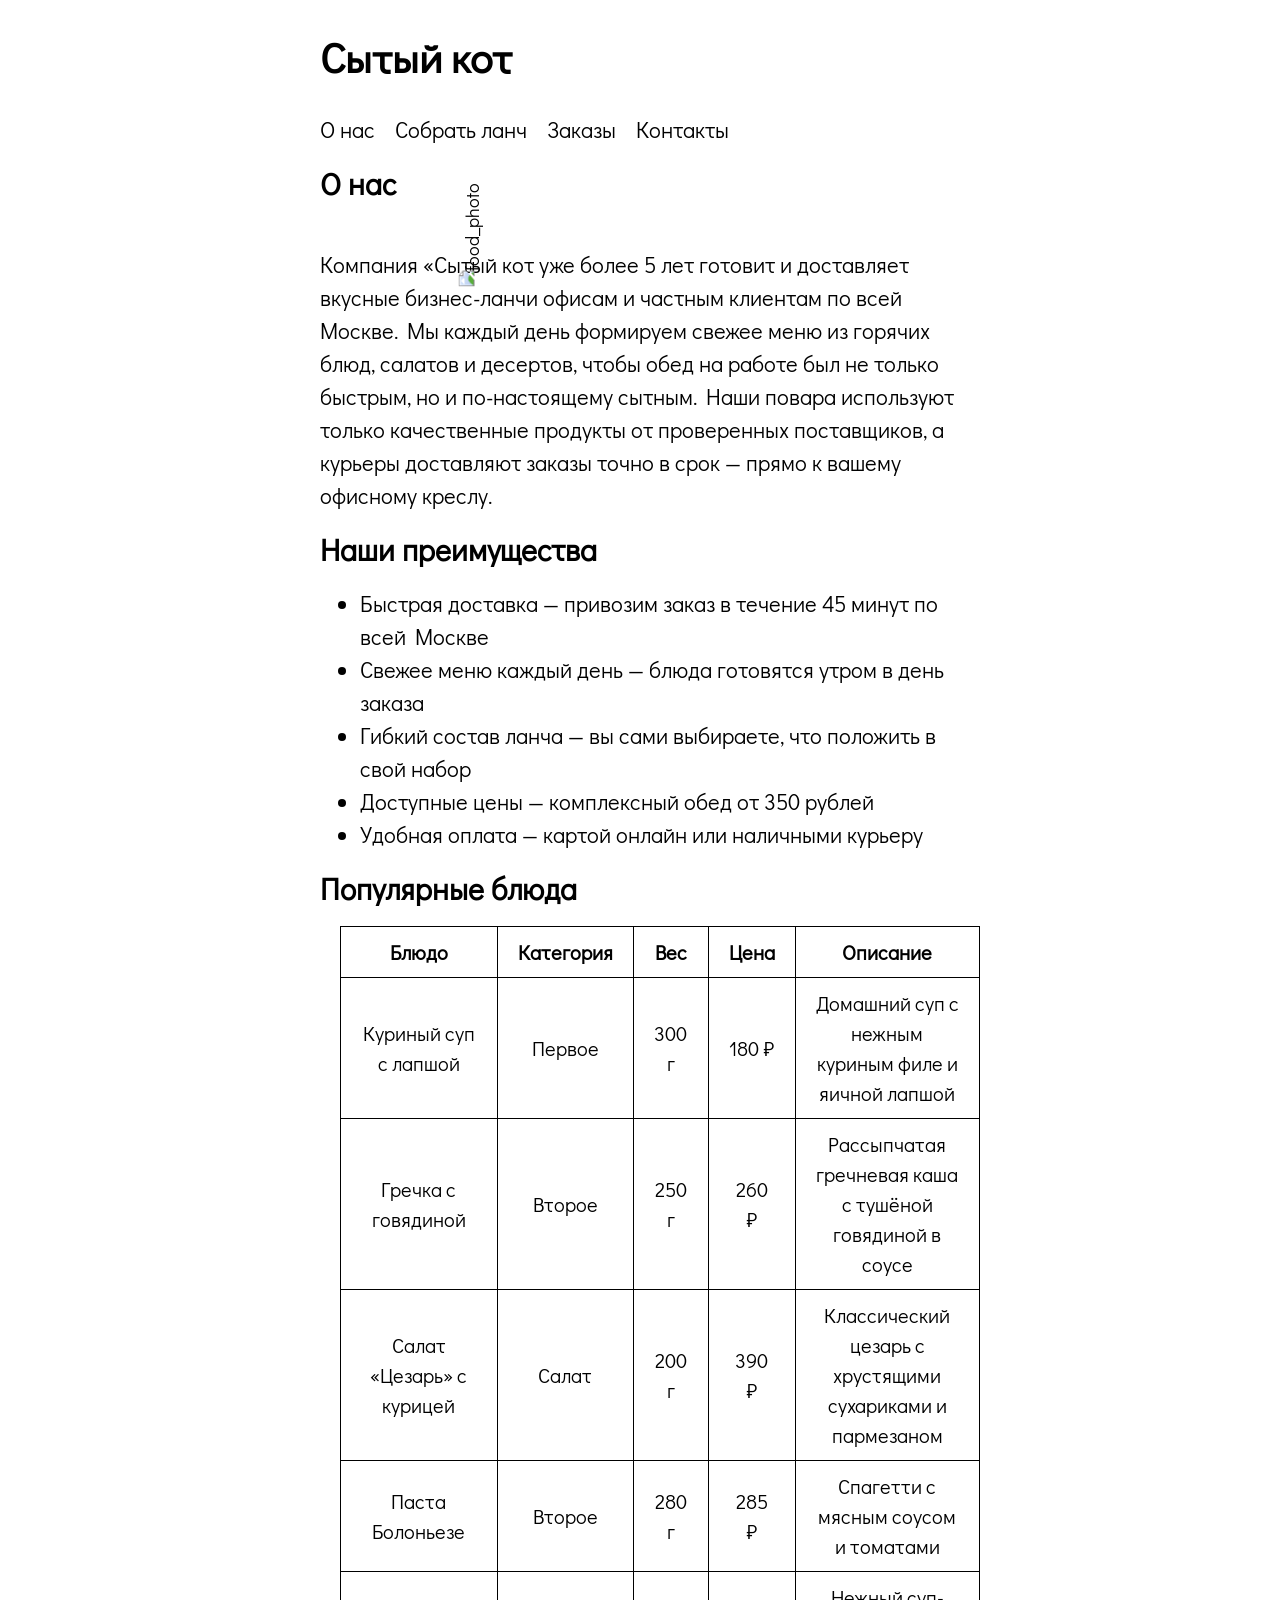
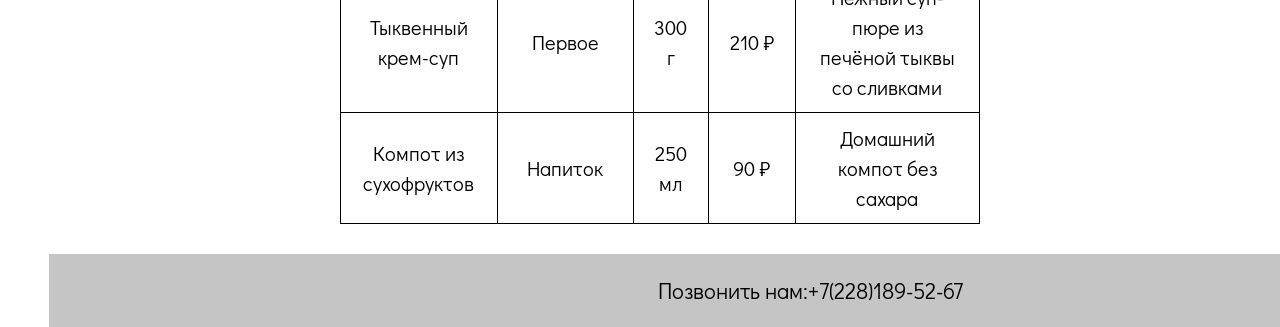
==== index.html @ 154b6232 "first commit" ====
<!DOCTYPE html>
<html lang="en">
<head>
    <meta charset="UTF-8">
    <meta name="viewport" content="width=device-width, initial-scale=1.0">
    <title>Сытый кот</title>
    <link rel="stylesheet" href="css/main.css">
    <link rel="preconnect" href="https://fonts.googleapis.com">
    <link rel="preconnect" href="https://fonts.gstatic.com" crossorigin>
    <link href="https://fonts.googleapis.com/css2?family=Baloo+Thambi+2:wght@553&family=Climate+Crisis:YEAR@1979&family=Comfortaa:wght@700&family=Didact+Gothic&family=Rubik+Broken+Fax&display=swap" rel="stylesheet">

  <body>
    <header>
        <h1>Сытый кот</h1>
        <nav>
            <a href="#">О нас</a>
            <a href="#">Собрать ланч</a>
            <a href="#">Заказы</a>
            <a href="#id_footer">Контакты</a>
        </nav>
    </header>
    <main>
        <section>
            <h2>О нас</h2>
            <img src="https://i.pinimg.com/736x/b3/45/db/b345db82188cf2bfb631dcce3f1db8b0.jpg" alt="food_photo">
            <p>Компания «Сытый кот уже более 5 лет готовит и доставляет вкусные бизнес-ланчи офисам и частным клиентам 
                по всей Москве. Мы каждый день формируем свежее меню из горячих блюд, салатов и десертов, чтобы обед 
                на работе был не только быстрым, но и по-настоящему сытным. Наши повара используют только качественные 
                продукты от проверенных поставщиков, а курьеры доставляют заказы точно в срок — прямо к вашему офисному креслу.</p>
        </section>
        <section>
            <h2>Наши преимущества</h2>
            <ul>
                <li>Быстрая доставка — привозим заказ в течение 45 минут по всей Москве</li>
                <li>Свежее меню каждый день — блюда готовятся утром в день заказа</li>
                <li>Гибкий состав ланча — вы сами выбираете, что положить в свой набор</li>
                <li>Доступные цены — комплексный обед от 350 рублей</li>
                <li>Удобная оплата — картой онлайн или наличными курьеру</li>
            </ul>
        </section>
        <section>
            <h2>Популярные блюда</h2>
            <table>
                <tr>
                    <th>Блюдо</th>
                    <th>Категория</th>
                    <th>Вес</th>
                    <th>Цена</th>
                    <th>Описание</th>
                </tr>

                <tr>
                    <td>Куриный суп с лапшой</td>
                    <td>Первое</td>
                    <td>300 г</td>
                    <td>180 ₽</td>
                    <td>Домашний суп с нежным куриным филе и яичной лапшой</td>
                </tr>

                <tr>
                    <td>Гречка с говядиной</td>
                    <td>Второе</td>
                    <td>250 г</td>
                    <td>260 ₽</td>
                    <td>Рассыпчатая гречневая каша с тушёной говядиной в соусе</td>
                </tr>

                <tr>
                    <td>Салат «Цезарь» с курицей</td>
                    <td>Салат</td>
                    <td>200 г</td>
                    <td>390 ₽</td>
                    <td>Классический цезарь с хрустящими сухариками и пармезаном</td>
                </tr>

                <tr>
                    <td>Паста Болоньезе</td>
                    <td>Второе</td>
                    <td>280 г</td>
                    <td>285 ₽</td>
                    <td>Спагетти с мясным соусом и томатами</td>
                </tr>

                <tr>
                    <td>Тыквенный крем-суп</td>
                    <td>Первое</td>
                    <td>300 г</td>
                    <td>210 ₽</td>
                    <td>Нежный суп-пюре из печёной тыквы со сливками</td>
                </tr>

                <tr>
                    <td>Компот из сухофруктов</td>
                    <td>Напиток</td>
                    <td>250 мл</td>
                    <td>90 ₽</td>
                    <td>Домашний компот без сахара</td>
                </tr>
            </table>
        </section>
    </main>
    <footer id="id_footer">
        <p class="footer_text">Позвонить нам:<a href="tel:+72281895267" class="footer_link">+7(228)189-52-67</a></p>
    </footer>
</body>
</html>
---- css/main.css ----
*{
    box-sizing: border-box;
    margin: 0;
    padding: 0;
    font-family: "Didact Gothic";
}

html{
    scroll-behavior: smooth;
}

body{
    margin: 0 300px 0 25%;
    font-size: 18px;
    font-weight: 400;
    color: black;
    line-height: 1.5;
    background-color: #ffffff;
}

h1{
    font-size: 42px;
    font-weight: 700;
    color: black;
    margin: 25px 0;
}

h2{
    font-size: 30px;
    font-weight: 600;
    color: black;
    margin: 15px 0;
}

nav{
    display: flex;
    gap: 20px;
}

nav a{
    text-decoration: none;
    font-size: 22px;
    font-weight: 400;
    color: rgb(0, 0, 0);
}

a:hover{
    color: rgb(230, 93, 218);
}

main{

}

p{
    font-size: 22px;
    font-weight: 400;
    color: black;
}

li{
    font-size: 22px;
    font-weight: 400;
    color: black;
    margin-left: 40px;
}

table{
    margin-left: 20px;
    border-collapse: collapse;
}

table td, table th{
    border: 1px solid black;
    padding: 10px 20px;
    text-align: center;
    font-size: 20px;
    color: black;
}

footer{
    margin-top: 35px;
    background-color: rgb(197, 197, 197);
    margin: 30px -300px 0 -41%;
}

.footer_text{
    padding: 20px;
    padding-left: 609px;
}

.footer_link{
    text-decoration: none;
    color: black;
}

main img{
    transform: rotate(-90deg);
    margin: -90px 0 -80px 100px;
}
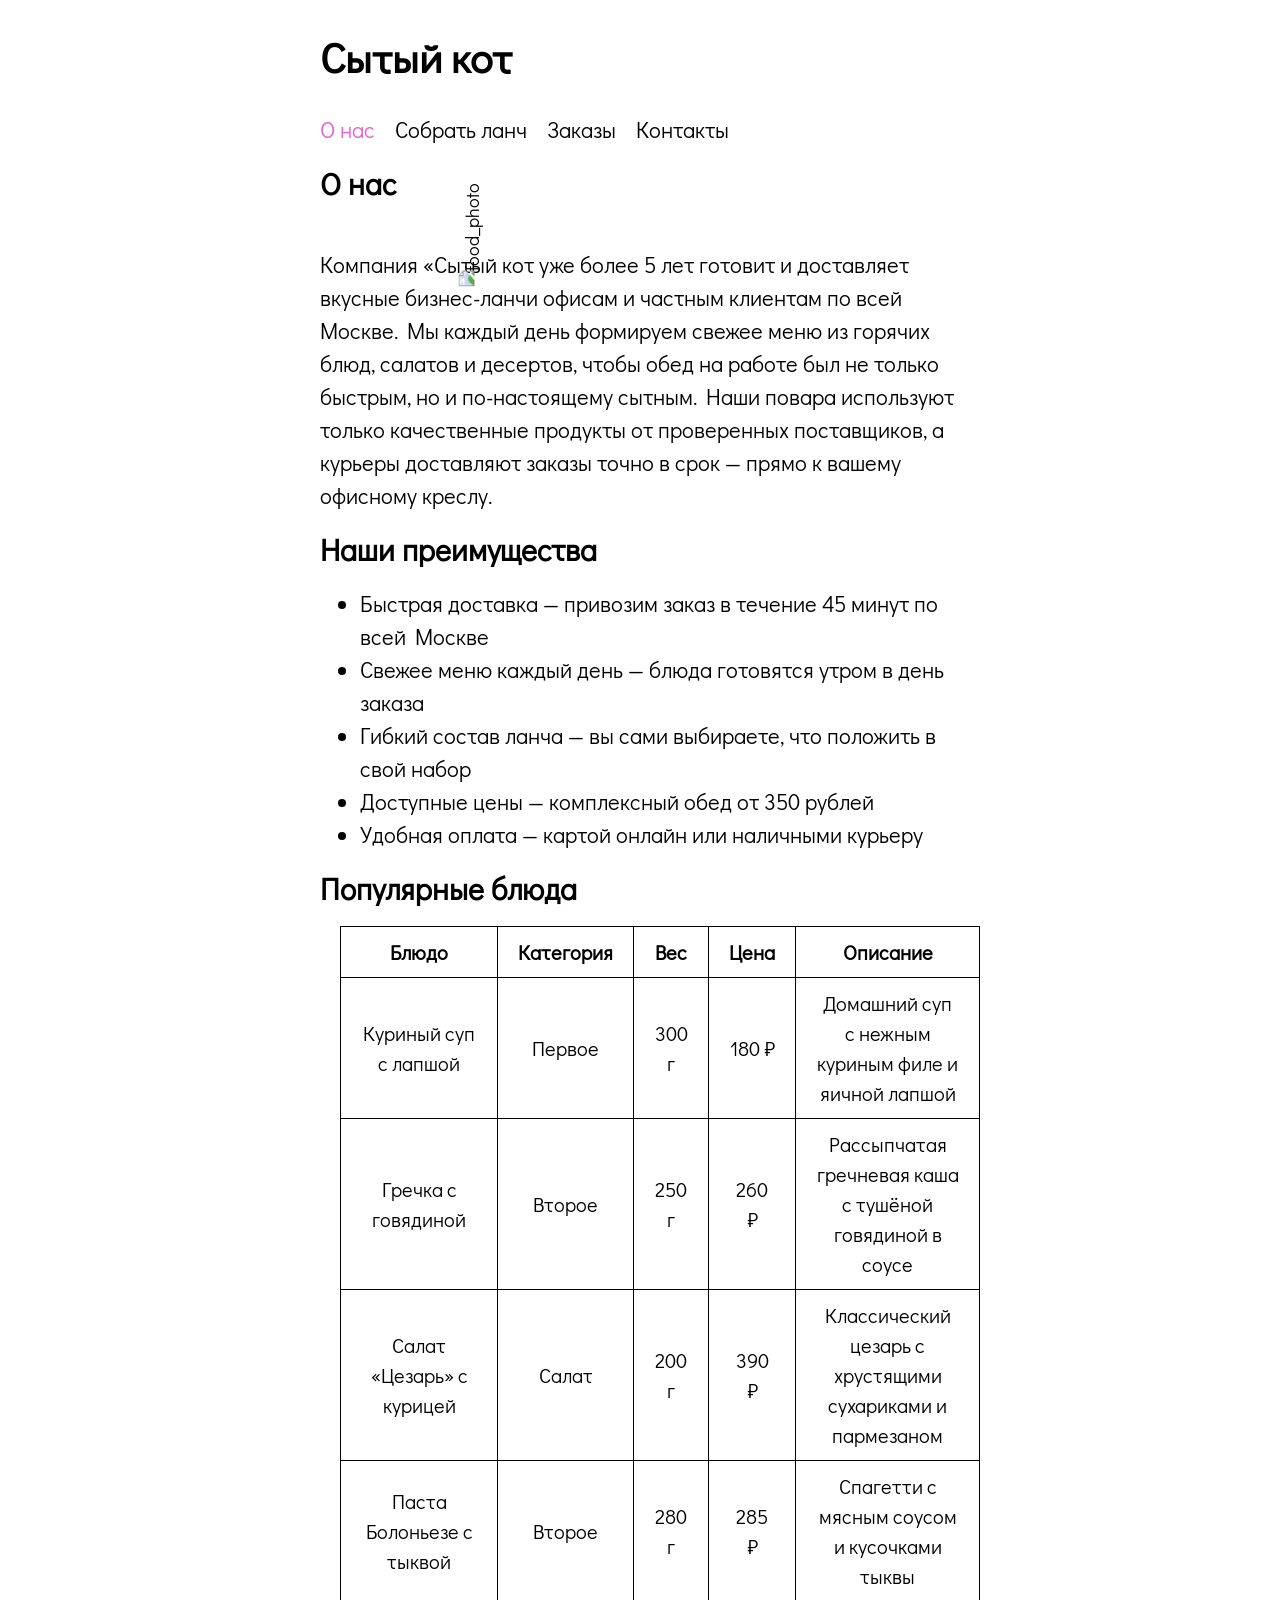
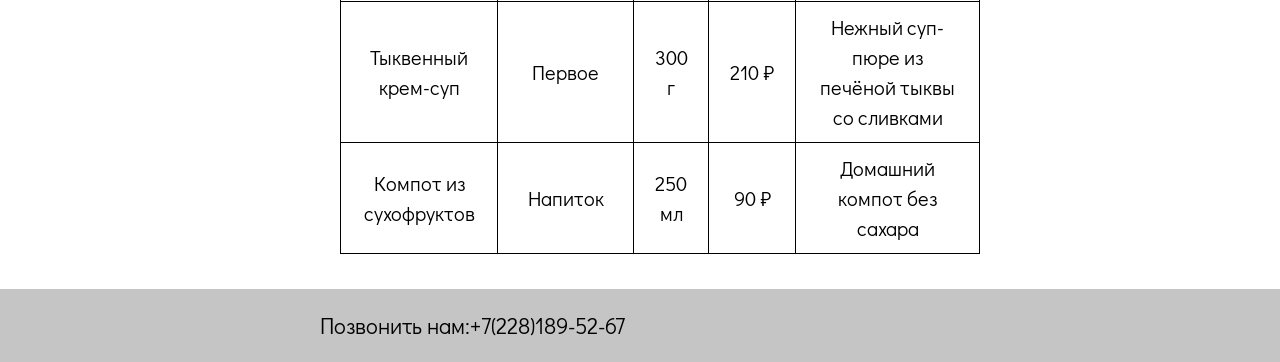
==== commit 0f3c8a32: "update" ====
--- a/index.html
+++ b/index.html
@@ -8,21 +8,22 @@
     <link rel="preconnect" href="https://fonts.googleapis.com">
     <link rel="preconnect" href="https://fonts.gstatic.com" crossorigin>
     <link href="https://fonts.googleapis.com/css2?family=Baloo+Thambi+2:wght@553&family=Climate+Crisis:YEAR@1979&family=Comfortaa:wght@700&family=Didact+Gothic&family=Rubik+Broken+Fax&display=swap" rel="stylesheet">
+</head>
 
   <body>
-    <header>
+    <header class="container">
         <h1>Сытый кот</h1>
         <nav>
-            <a href="#">О нас</a>
-            <a href="#">Собрать ланч</a>
+            <a href="index.html" id="active">О нас</a>
+            <a href="buy_lunch.html">Собрать ланч</a>
             <a href="#">Заказы</a>
             <a href="#id_footer">Контакты</a>
         </nav>
     </header>
-    <main>
+    <main class="container">
         <section>
             <h2>О нас</h2>
-            <img src="https://i.pinimg.com/736x/b3/45/db/b345db82188cf2bfb631dcce3f1db8b0.jpg" alt="food_photo">
+            <img src="https://i.pinimg.com/736x/b3/45/db/b345db82188cf2bfb631dcce3f1db8b0.jpg" alt="food_photo" class="main_image">
             <p>Компания «Сытый кот уже более 5 лет готовит и доставляет вкусные бизнес-ланчи офисам и частным клиентам 
                 по всей Москве. Мы каждый день формируем свежее меню из горячих блюд, салатов и десертов, чтобы обед 
                 на работе был не только быстрым, но и по-настоящему сытным. Наши повара используют только качественные 
@@ -74,11 +75,11 @@
                 </tr>
 
                 <tr>
-                    <td>Паста Болоньезе</td>
+                    <td>Паста Болоньезе с тыквой</td>
                     <td>Второе</td>
                     <td>280 г</td>
                     <td>285 ₽</td>
-                    <td>Спагетти с мясным соусом и томатами</td>
+                    <td>Спагетти с мясным соусом и кусочками тыквы</td>
                 </tr>
 
                 <tr>
--- a/css/main.css
+++ b/css/main.css
@@ -10,12 +10,15 @@
 }
 
 body{
-    margin: 0 300px 0 25%;
     font-size: 18px;
     font-weight: 400;
     color: black;
     line-height: 1.5;
     background-color: #ffffff;
+}
+
+.container{
+    margin: 0 300px 0 25%;
 }
 
 h1{
@@ -42,6 +45,10 @@
     font-size: 22px;
     font-weight: 400;
     color: rgb(0, 0, 0);
+}
+
+nav a#active{
+    color: rgb(230, 93, 218);
 }
 
 a:hover{
@@ -81,12 +88,12 @@
 footer{
     margin-top: 35px;
     background-color: rgb(197, 197, 197);
-    margin: 30px -300px 0 -41%;
+    width: 100%;
 }
 
 .footer_text{
     padding: 20px;
-    padding-left: 609px;
+    padding-left: 25%;
 }
 
 .footer_link{
@@ -94,7 +101,39 @@
     color: black;
 }
 
-main img{
+.main_image{
     transform: rotate(-90deg);
     margin: -90px 0 -80px 100px;
+}
+
+@media (max-width: 800px){
+    .main_image{
+        width: 500px;
+        max-width: 100%;
+    }
+    nav{
+        justify-content: space-between;
+    }
+}
+
+@media (max-width: 600px){
+    h1{
+        text-align: center;
+    }
+    nav{
+        flex-direction: column;
+        align-items: center;
+    }
+    nav a{
+        font-size: 18px;
+    }
+    table th, table td{
+        font-size: 18px;
+    }
+}
+
+@media (max-width: 600px){
+    table th, table td{
+        font-size: 16px;
+    }
 }
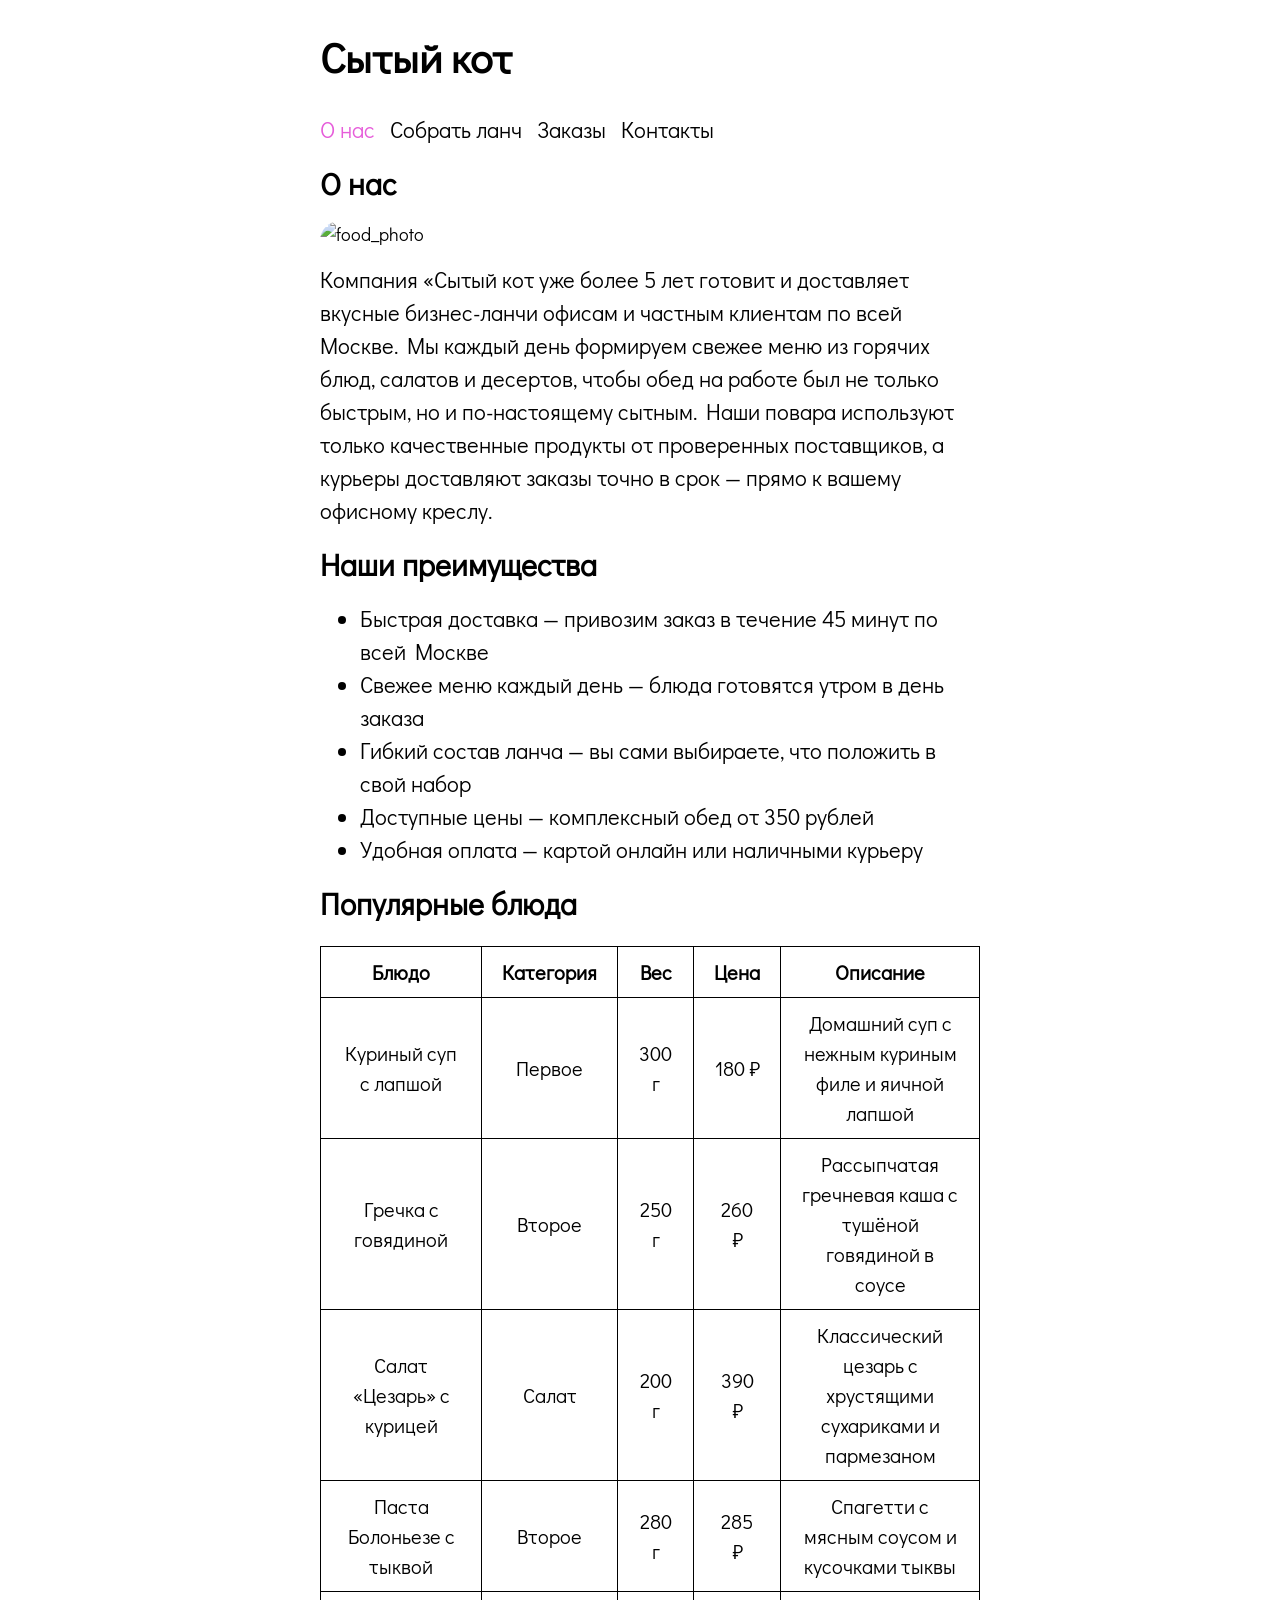
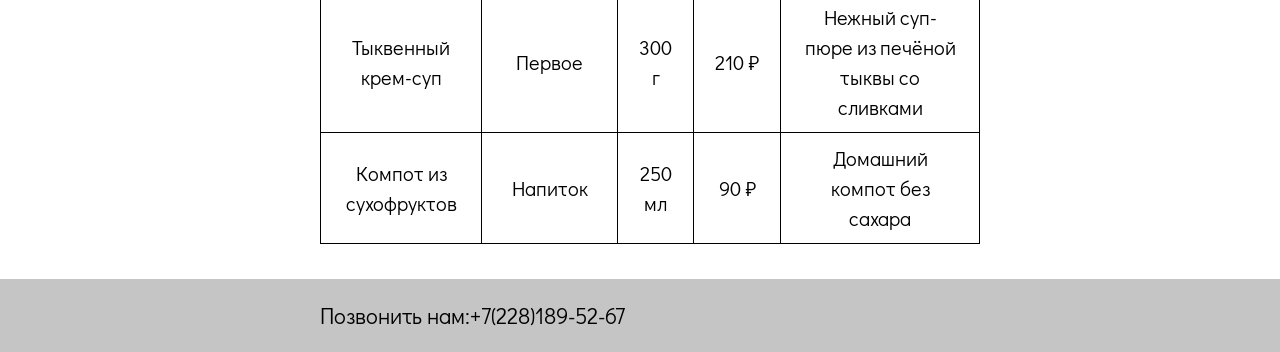
==== commit 251d2736: "update" ====
--- a/index.html
+++ b/index.html
@@ -1,5 +1,5 @@
 <!DOCTYPE html>
-<html lang="en">
+<html lang="ru">
 <head>
     <meta charset="UTF-8">
     <meta name="viewport" content="width=device-width, initial-scale=1.0">
--- a/css/main.css
+++ b/css/main.css
@@ -37,7 +37,8 @@
 
 nav{
     display: flex;
-    gap: 20px;
+    gap: 15px;
+    flex-wrap: wrap;
 }
 
 nav a{
@@ -56,7 +57,7 @@
 }
 
 main{
-
+    flex: 1;
 }
 
 p{
@@ -73,7 +74,7 @@
 }
 
 table{
-    margin-left: 20px;
+    margin: 20px 0;
     border-collapse: collapse;
 }
 
@@ -102,17 +103,28 @@
 }
 
 .main_image{
-    transform: rotate(-90deg);
-    margin: -90px 0 -80px 100px;
+    width: 500px;
+    max-width: 100%;
+    height: auto;
+    border-radius: 20px;
+    display: block;
+    padding-bottom: 15px;
 }
 
 @media (max-width: 800px){
+    .container{
+        padding: 0 25px;
+    }
     .main_image{
         width: 500px;
         max-width: 100%;
     }
     nav{
         justify-content: space-between;
+    }
+    table th, table td{
+        font-size: 16px;
+        padding: 5px 6px;
     }
 }
 
@@ -125,15 +137,20 @@
         align-items: center;
     }
     nav a{
-        font-size: 18px;
+        font-size: 26px;
+    }
+    .main_image{
+        width: 100%;
     }
     table th, table td{
-        font-size: 18px;
+        font-size: 13px;
+        padding: 3px 3px;
     }
 }
 
-@media (max-width: 600px){
+@media (max-width: 400px){
     table th, table td{
-        font-size: 16px;
+        font-size: 9px;
+        padding: 0 0;
     }
 }
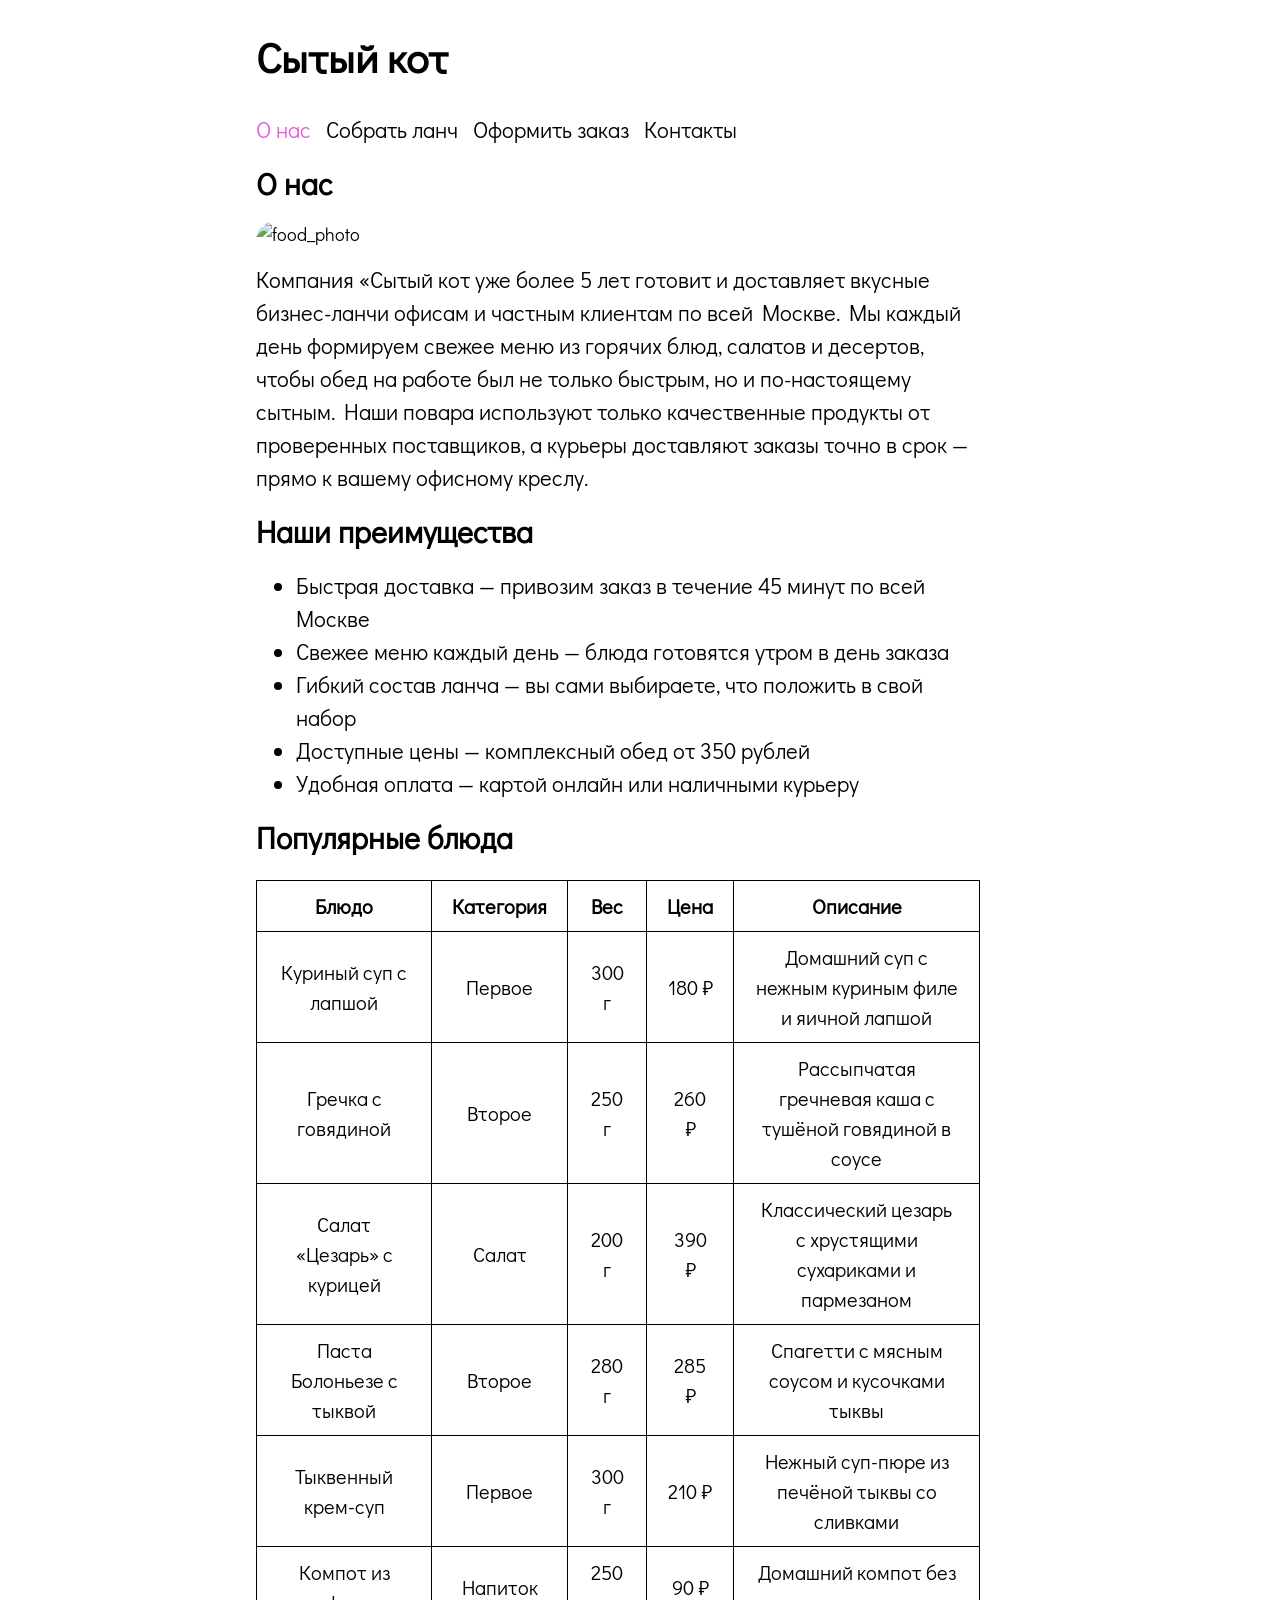
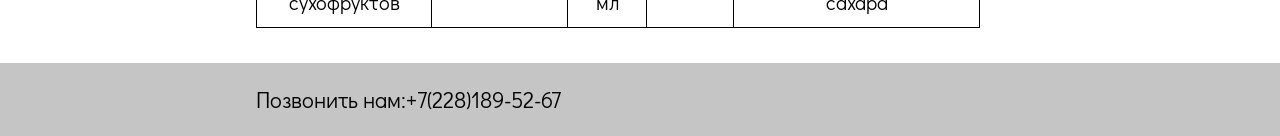
==== commit 334b0caf: "update" ====
--- a/index.html
+++ b/index.html
@@ -16,7 +16,7 @@
         <nav>
             <a href="index.html" id="active">О нас</a>
             <a href="buy_lunch.html">Собрать ланч</a>
-            <a href="#">Заказы</a>
+            <a href="order.html">Оформить заказ</a>
             <a href="#id_footer">Контакты</a>
         </nav>
     </header>
--- a/css/main.css
+++ b/css/main.css
@@ -18,7 +18,7 @@
 }
 
 .container{
-    margin: 0 300px 0 25%;
+    margin: 0 300px 0 20%;
 }
 
 h1{
@@ -94,7 +94,7 @@
 
 .footer_text{
     padding: 20px;
-    padding-left: 25%;
+    padding-left: 20%;
 }
 
 .footer_link{
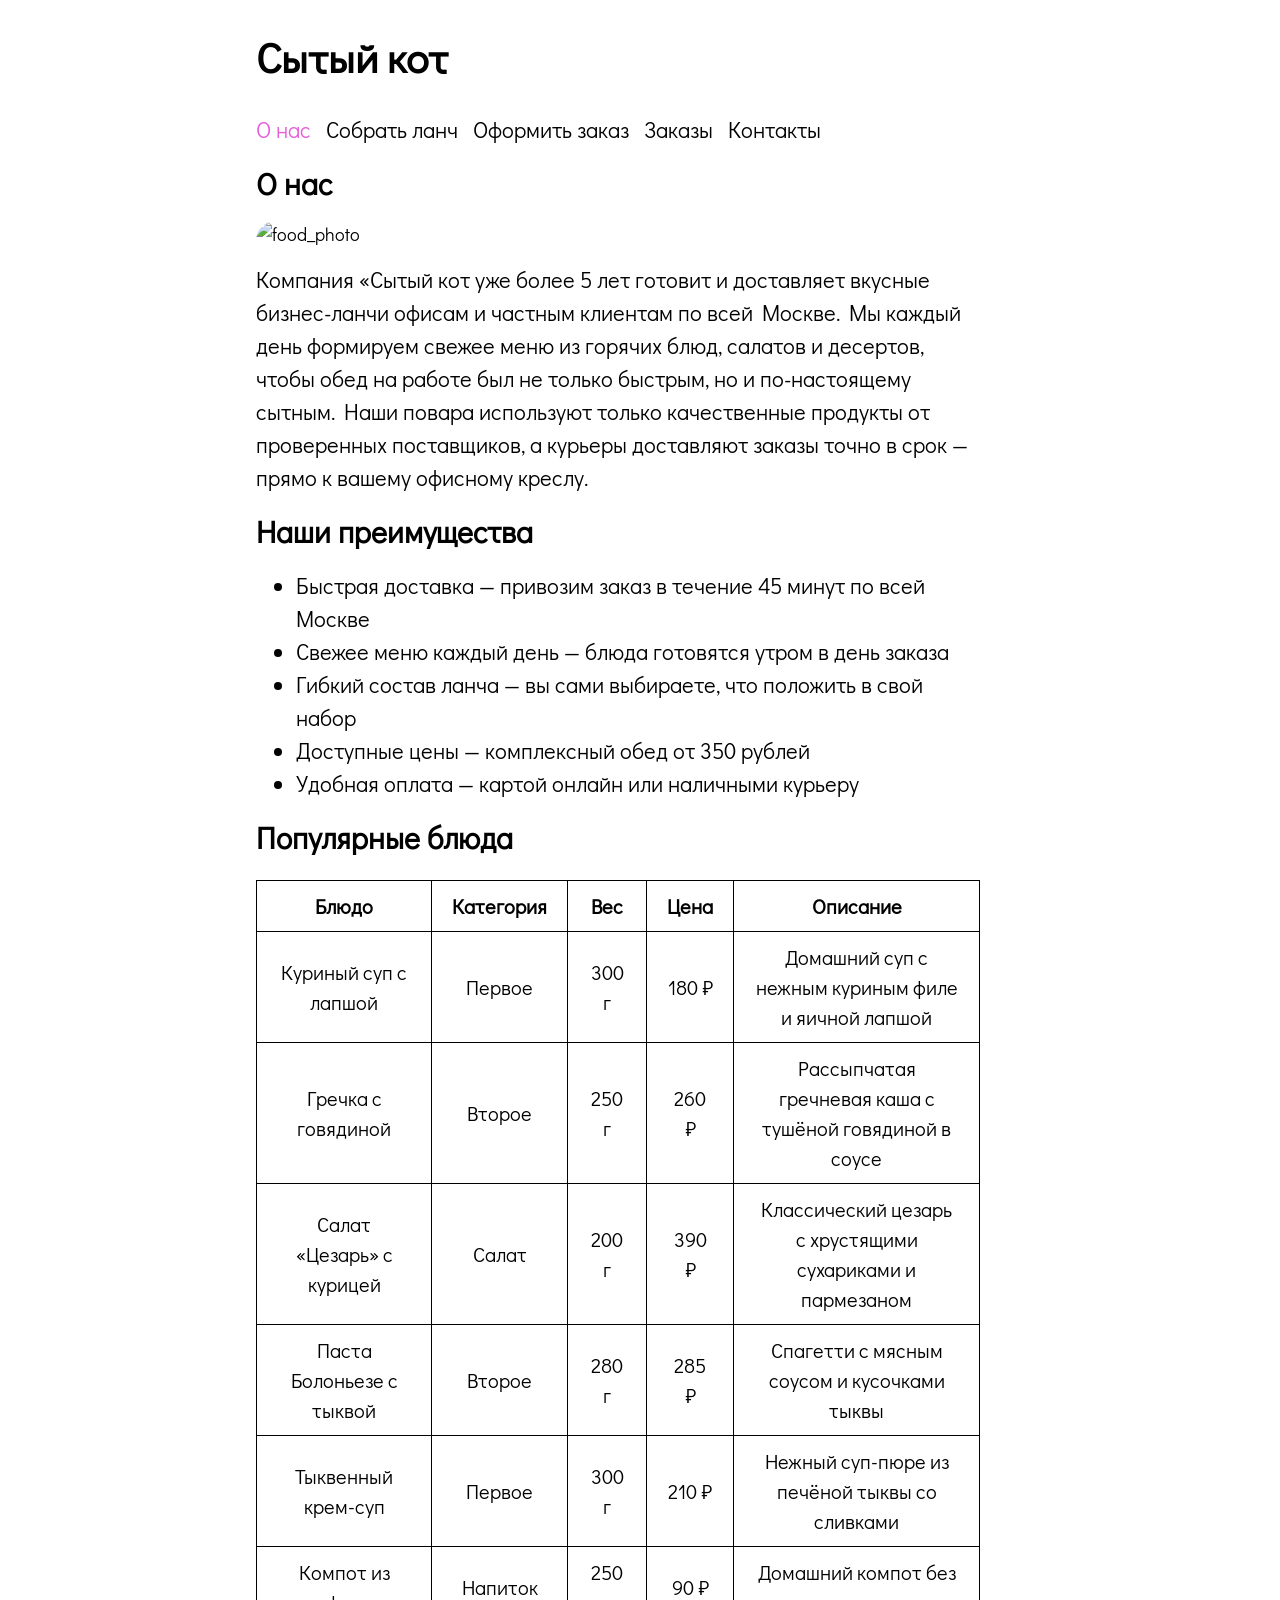
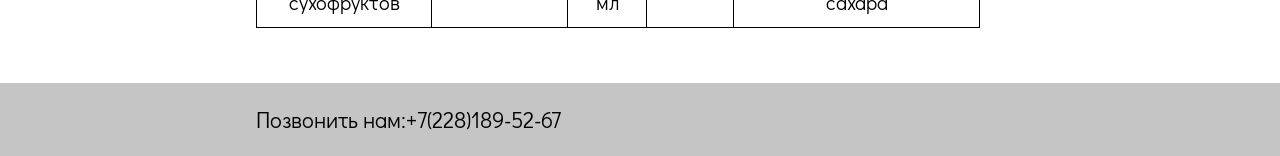
==== commit 0d092751: "update" ====
--- a/index.html
+++ b/index.html
@@ -17,6 +17,7 @@
             <a href="index.html" id="active">О нас</a>
             <a href="buy_lunch.html">Собрать ланч</a>
             <a href="order.html">Оформить заказ</a>
+            <a href="orders.html">Заказы</a>
             <a href="#id_footer">Контакты</a>
         </nav>
     </header>
--- a/css/main.css
+++ b/css/main.css
@@ -15,6 +15,9 @@
     color: black;
     line-height: 1.5;
     background-color: #ffffff;
+    min-height: 100vh;
+    display: flex;
+    flex-direction: column;
 }
 
 .container{
